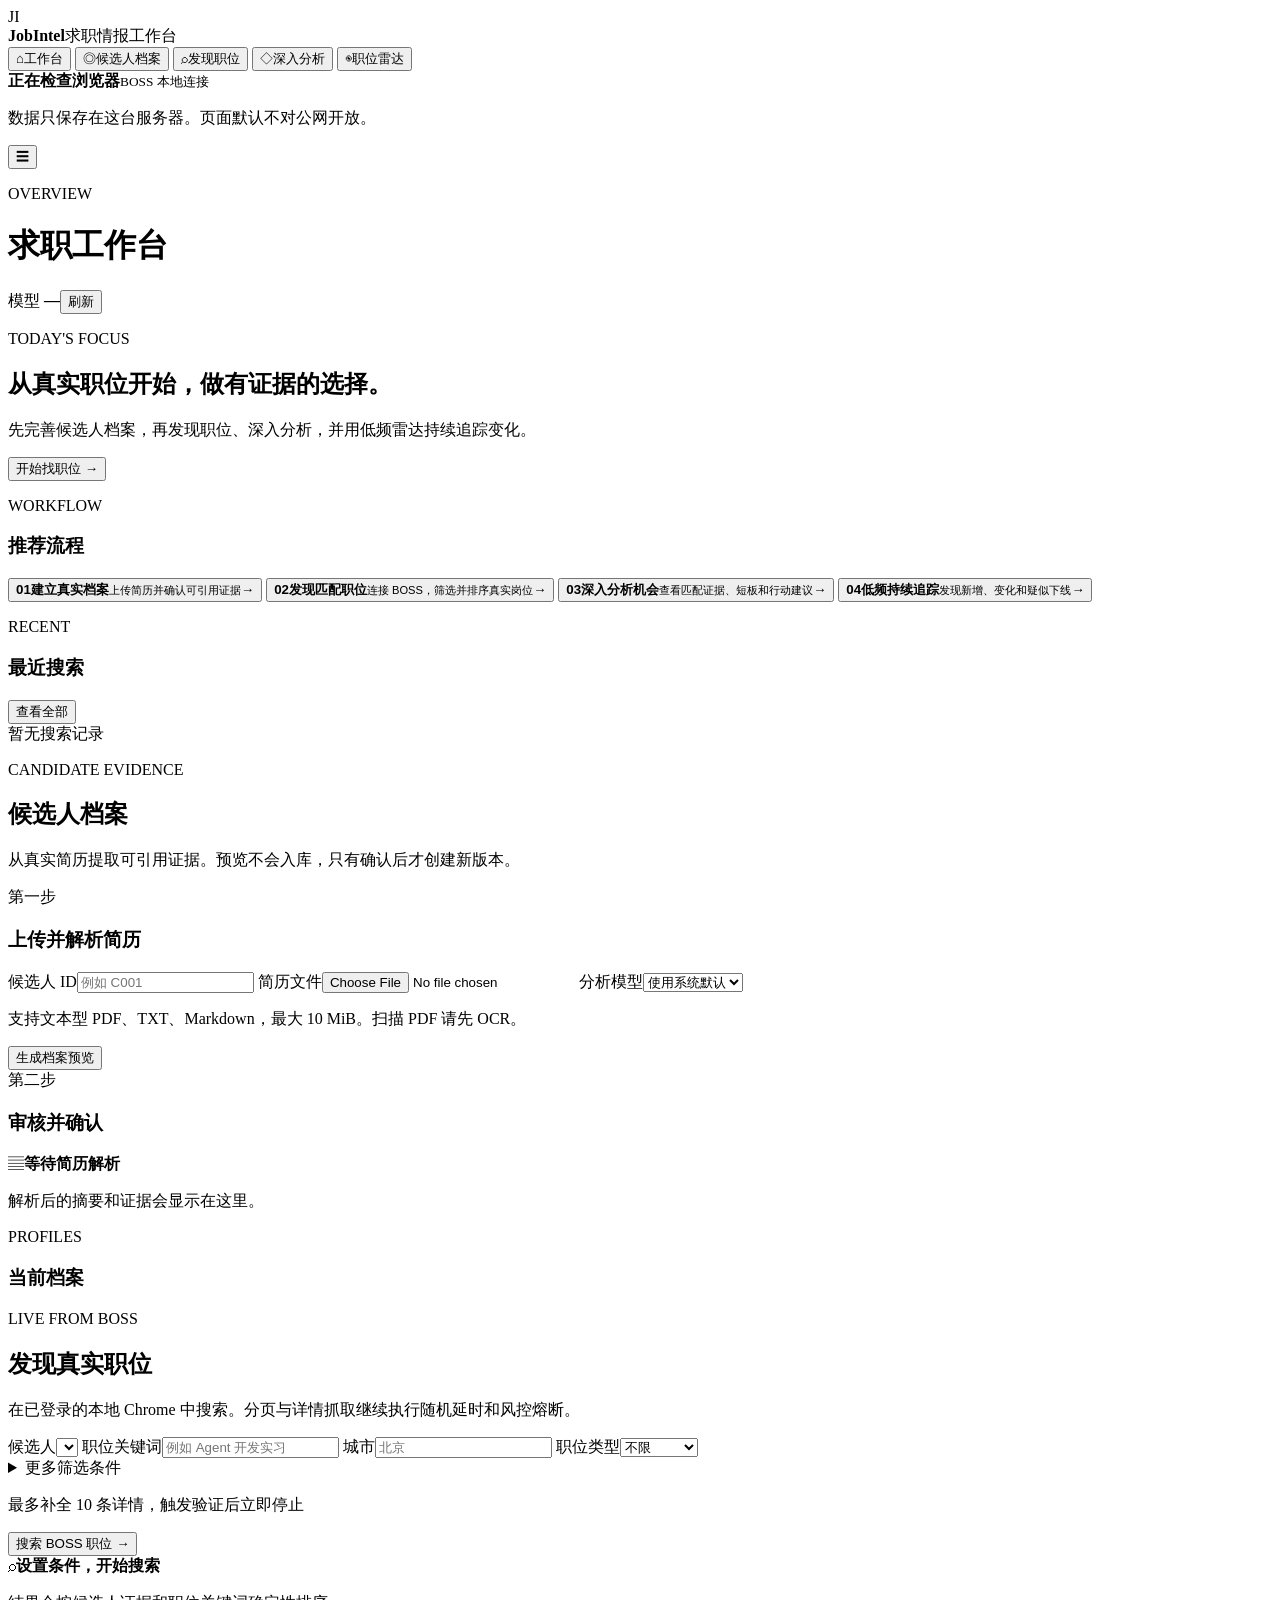
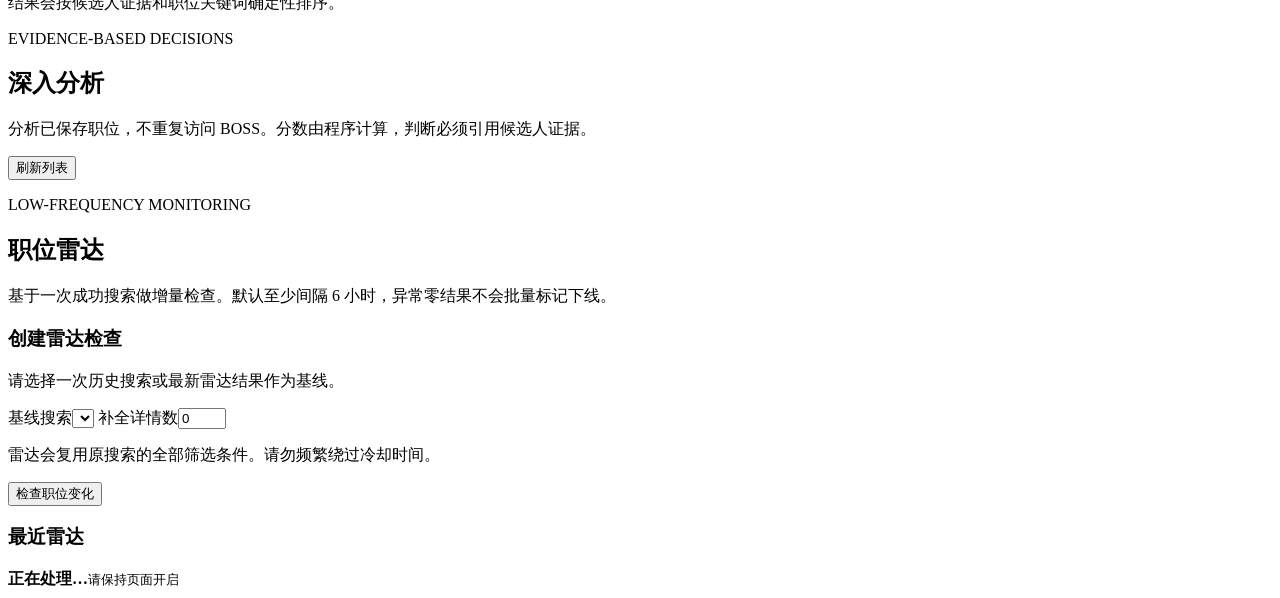
==== src/jobintel/web/static/index.html @ 4436703a "feat: initial JobIntel release" ====
<!doctype html>
<html lang="zh-CN">
<head>
  <meta charset="utf-8">
  <meta name="viewport" content="width=device-width, initial-scale=1">
  <meta name="color-scheme" content="light">
  <title>JobIntel · 求职工作台</title>
  <link rel="stylesheet" href="/static/app.css">
</head>
<body>
  <div class="app-shell">
    <aside class="sidebar">
      <div class="brand">
        <div class="brand-mark" aria-hidden="true">JI</div>
        <div><strong>JobIntel</strong><span>求职情报工作台</span></div>
      </div>
      <nav class="nav" aria-label="主要导航">
        <button class="nav-item active" data-view="dashboard"><span>⌂</span>工作台</button>
        <button class="nav-item" data-view="profiles"><span>◎</span>候选人档案</button>
        <button class="nav-item" data-view="discovery"><span>⌕</span>发现职位</button>
        <button class="nav-item" data-view="analyses"><span>◇</span>深入分析</button>
        <button class="nav-item" data-view="radar"><span>◉</span>职位雷达</button>
      </nav>
      <div class="sidebar-note">
        <span class="status-dot" id="browser-dot"></span>
        <div><strong id="browser-status">正在检查浏览器</strong><small>BOSS 本地连接</small></div>
      </div>
      <p class="privacy-note">数据只保存在这台服务器。页面默认不对公网开放。</p>
    </aside>

    <main class="main">
      <header class="topbar">
        <button id="menu-button" class="icon-button" aria-label="打开导航">☰</button>
        <div><p class="eyebrow" id="view-eyebrow">OVERVIEW</p><h1 id="view-title">求职工作台</h1></div>
        <div class="top-actions"><span class="provider-pill">模型 <b id="provider-name">—</b></span><button class="button secondary" id="refresh-button">刷新</button></div>
      </header>

      <section class="view active" id="view-dashboard">
        <div class="hero">
          <div><p class="eyebrow">TODAY'S FOCUS</p><h2>从真实职位开始，做有证据的选择。</h2><p>先完善候选人档案，再发现职位、深入分析，并用低频雷达持续追踪变化。</p></div>
          <button class="button primary large" data-go="discovery">开始找职位 <span>→</span></button>
        </div>
        <div class="metric-grid" id="metrics"></div>
        <div class="dashboard-grid">
          <article class="panel">
            <div class="panel-heading"><div><p class="eyebrow">WORKFLOW</p><h3>推荐流程</h3></div></div>
            <div class="workflow">
              <button data-go="profiles"><b>01</b><span><strong>建立真实档案</strong><small>上传简历并确认可引用证据</small></span><i>→</i></button>
              <button data-go="discovery"><b>02</b><span><strong>发现匹配职位</strong><small>连接 BOSS，筛选并排序真实岗位</small></span><i>→</i></button>
              <button data-go="analyses"><b>03</b><span><strong>深入分析机会</strong><small>查看匹配证据、短板和行动建议</small></span><i>→</i></button>
              <button data-go="radar"><b>04</b><span><strong>低频持续追踪</strong><small>发现新增、变化和疑似下线</small></span><i>→</i></button>
            </div>
          </article>
          <article class="panel">
            <div class="panel-heading"><div><p class="eyebrow">RECENT</p><h3>最近搜索</h3></div><button class="text-button" data-go="discovery">查看全部</button></div>
            <div id="recent-discoveries" class="compact-list empty-state">暂无搜索记录</div>
          </article>
        </div>
      </section>

      <section class="view" id="view-profiles">
        <div class="section-intro"><div><p class="eyebrow">CANDIDATE EVIDENCE</p><h2>候选人档案</h2><p>从真实简历提取可引用证据。预览不会入库，只有确认后才创建新版本。</p></div></div>
        <div class="two-column">
          <article class="panel form-panel">
            <div class="panel-heading"><div><span class="step-tag">第一步</span><h3>上传并解析简历</h3></div></div>
            <form id="profile-form">
              <label>候选人 ID<input name="candidate_id" required placeholder="例如 C001"></label>
              <label>简历文件<input name="resume" required type="file" accept=".pdf,.txt,.md,.markdown"></label>
              <label>分析模型<select name="provider"><option value="">使用系统默认</option><option value="deepseek">DeepSeek</option><option value="openai">OpenAI</option><option value="anthropic">Anthropic</option></select></label>
              <p class="field-help">支持文本型 PDF、TXT、Markdown，最大 10 MiB。扫描 PDF 请先 OCR。</p>
              <button class="button primary full" type="submit">生成档案预览</button>
            </form>
          </article>
          <article class="panel preview-panel">
            <div class="panel-heading"><div><span class="step-tag muted">第二步</span><h3>审核并确认</h3></div></div>
            <div id="profile-preview" class="empty-state tall"><span class="empty-icon">▤</span><strong>等待简历解析</strong><p>解析后的摘要和证据会显示在这里。</p></div>
          </article>
        </div>
        <article class="panel history-panel"><div class="panel-heading"><div><p class="eyebrow">PROFILES</p><h3>当前档案</h3></div></div><div id="profile-list" class="card-list"></div></article>
      </section>

      <section class="view" id="view-discovery">
        <div class="section-intro"><div><p class="eyebrow">LIVE FROM BOSS</p><h2>发现真实职位</h2><p>在已登录的本地 Chrome 中搜索。分页与详情抓取继续执行随机延时和风控熔断。</p></div></div>
        <article class="panel search-panel">
          <form id="discovery-form">
            <div class="form-grid primary-fields">
              <label>候选人<select name="candidate_id" id="candidate-select" required></select></label>
              <label class="wide">职位关键词<input name="query" required placeholder="例如 Agent 开发实习"></label>
              <label>城市<input name="city" placeholder="北京"></label>
              <label>职位类型<select name="employment_type"><option value="">不限</option><option value="internship">实习</option><option value="full_time">全职</option><option value="part_time">兼职</option><option value="other">其他/未知</option></select></label>
            </div>
            <details>
              <summary>更多筛选条件</summary>
              <div class="form-grid advanced-fields">
                <label>月薪最低（K）<input name="salary_min_k" type="number" min="0" placeholder="20"></label>
                <label>月薪最高（K）<input name="salary_max_k" type="number" min="0" placeholder="40"></label>
                <label>日薪最低（元）<input name="daily_salary_min_yuan" type="number" min="0" placeholder="200"></label>
                <label>日薪最高（元）<input name="daily_salary_max_yuan" type="number" min="0" placeholder="400"></label>
                <label>学历标签<input name="education" placeholder="本科，可用逗号分隔"></label>
                <label>经验标签<input name="experience" placeholder="不限，应届生"></label>
                <label class="wide">自定义排除词<input name="exclusions" placeholder="保险销售，课程顾问"></label>
                <label>结果数量<input name="limit" type="number" min="1" max="500" value="50"></label>
                <label>补全详情数<input name="detail_top" type="number" min="0" max="10" value="3"></label>
              </div>
              <div class="check-row">
                <label><input type="checkbox" name="exclude_outsourcing">排除外包/驻场</label>
                <label><input type="checkbox" name="exclude_training">排除培训机构</label>
                <label><input type="checkbox" name="exclude_agency">排除中介/猎头</label>
                <label><input type="checkbox" name="strict_salary">排除薪资面议</label>
              </div>
            </details>
            <div class="form-actions"><p><span class="safe-dot"></span>最多补全 10 条详情，触发验证后立即停止</p><button class="button primary" type="submit">搜索 BOSS 职位 <span>→</span></button></div>
          </form>
        </article>
        <div id="discovery-result" class="results-wrap"><div class="empty-state tall"><span class="empty-icon">⌕</span><strong>设置条件，开始搜索</strong><p>结果会按候选人证据和职位关键词确定性排序。</p></div></div>
      </section>

      <section class="view" id="view-analyses">
        <div class="section-intro"><div><p class="eyebrow">EVIDENCE-BASED DECISIONS</p><h2>深入分析</h2><p>分析已保存职位，不重复访问 BOSS。分数由程序计算，判断必须引用候选人证据。</p></div><button class="button secondary" id="reload-analyses">刷新列表</button></div>
        <div id="analysis-list" class="analysis-grid"></div>
      </section>

      <section class="view" id="view-radar">
        <div class="section-intro"><div><p class="eyebrow">LOW-FREQUENCY MONITORING</p><h2>职位雷达</h2><p>基于一次成功搜索做增量检查。默认至少间隔 6 小时，异常零结果不会批量标记下线。</p></div></div>
        <div class="two-column radar-layout">
          <article class="panel form-panel">
            <div class="panel-heading"><div><h3>创建雷达检查</h3><p>请选择一次历史搜索或最新雷达结果作为基线。</p></div></div>
            <form id="radar-form">
              <label>基线搜索<select name="baseline_run_id" id="radar-baseline" required></select></label>
              <label>补全详情数<input name="detail_top" type="number" min="0" max="10" value="0"></label>
              <p class="field-help">雷达会复用原搜索的全部筛选条件。请勿频繁绕过冷却时间。</p>
              <button class="button primary full" type="submit">检查职位变化</button>
            </form>
          </article>
          <article class="panel"><div class="panel-heading"><div><h3>最近雷达</h3></div></div><div id="radar-list" class="compact-list"></div></article>
        </div>
        <div id="radar-result"></div>
      </section>
    </main>
  </div>

  <dialog id="detail-dialog"><button class="dialog-close" aria-label="关闭">×</button><div id="dialog-content"></div></dialog>
  <div class="loading" id="loading" aria-live="polite"><div class="loader"></div><strong id="loading-text">正在处理…</strong><small>请保持页面开启</small></div>
  <div class="toast" id="toast" role="status"></div>
  <script src="/static/app.js" defer></script>
</body>
</html>
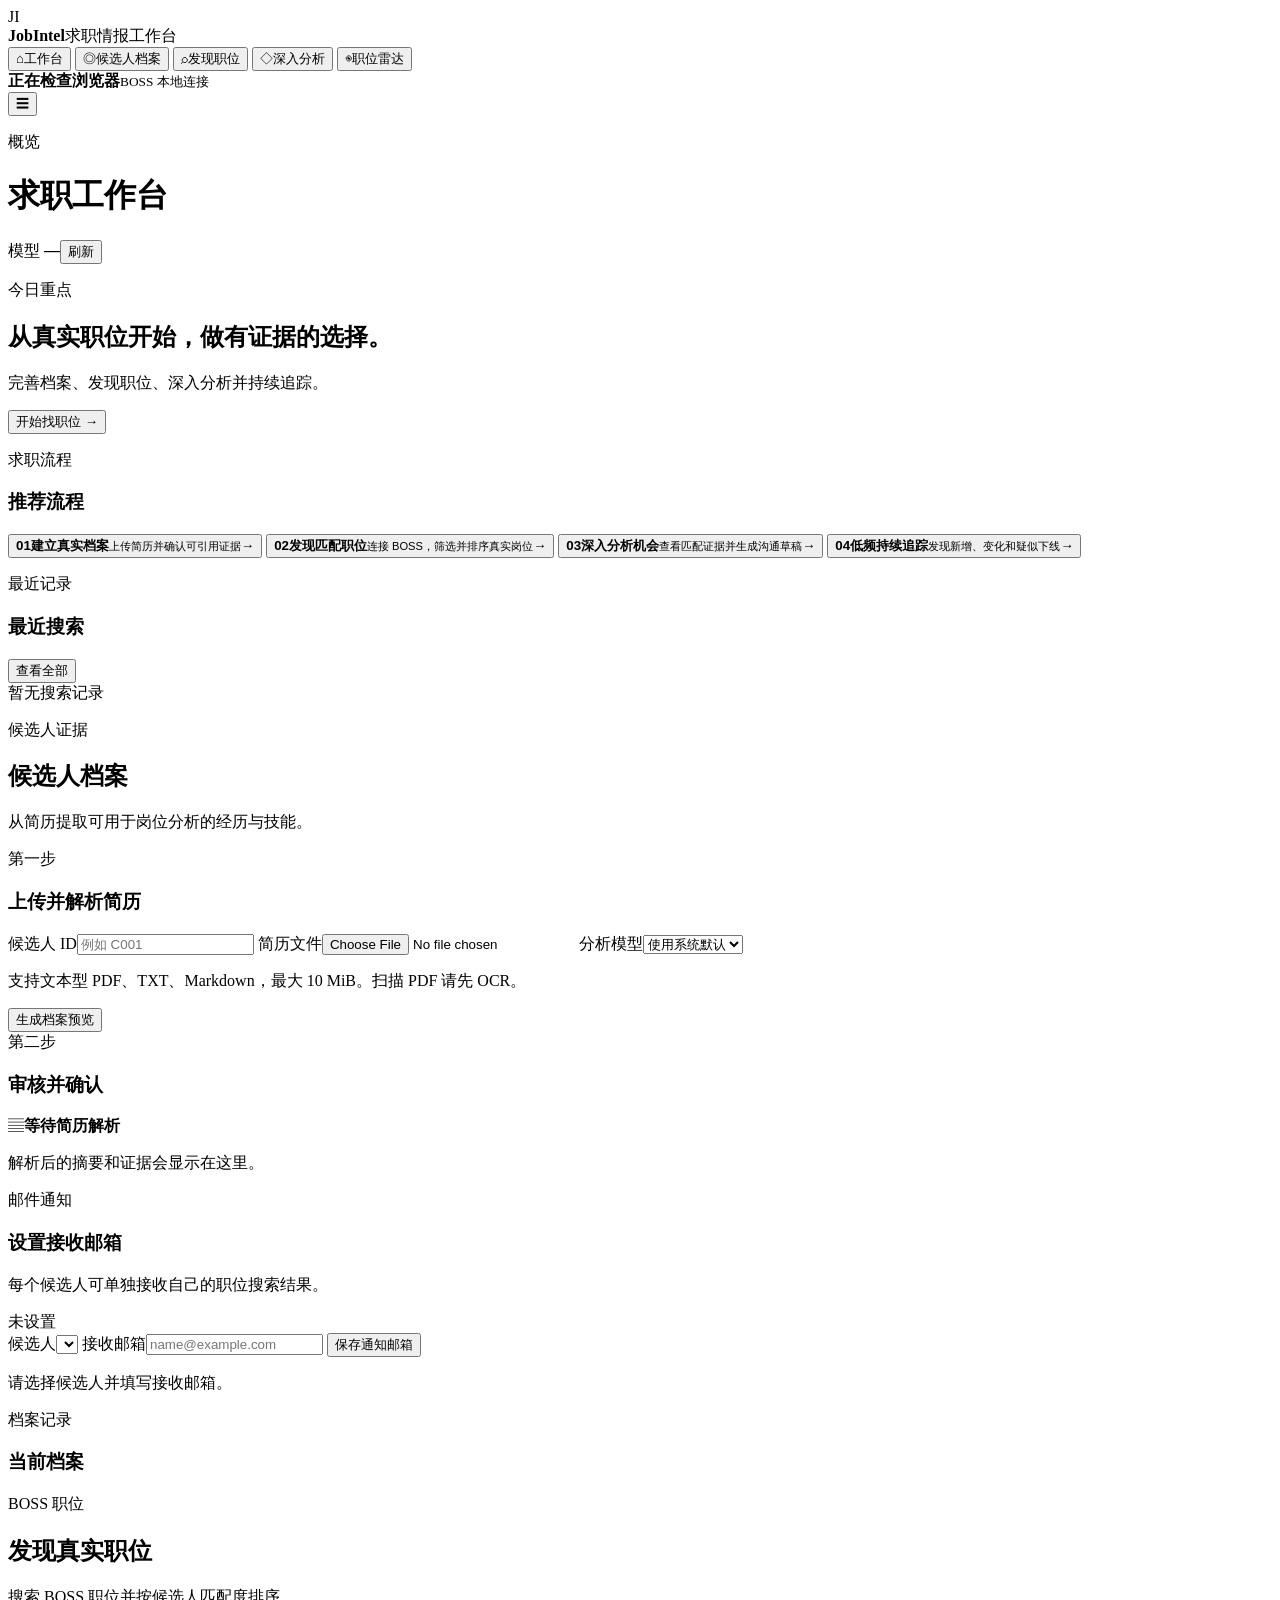
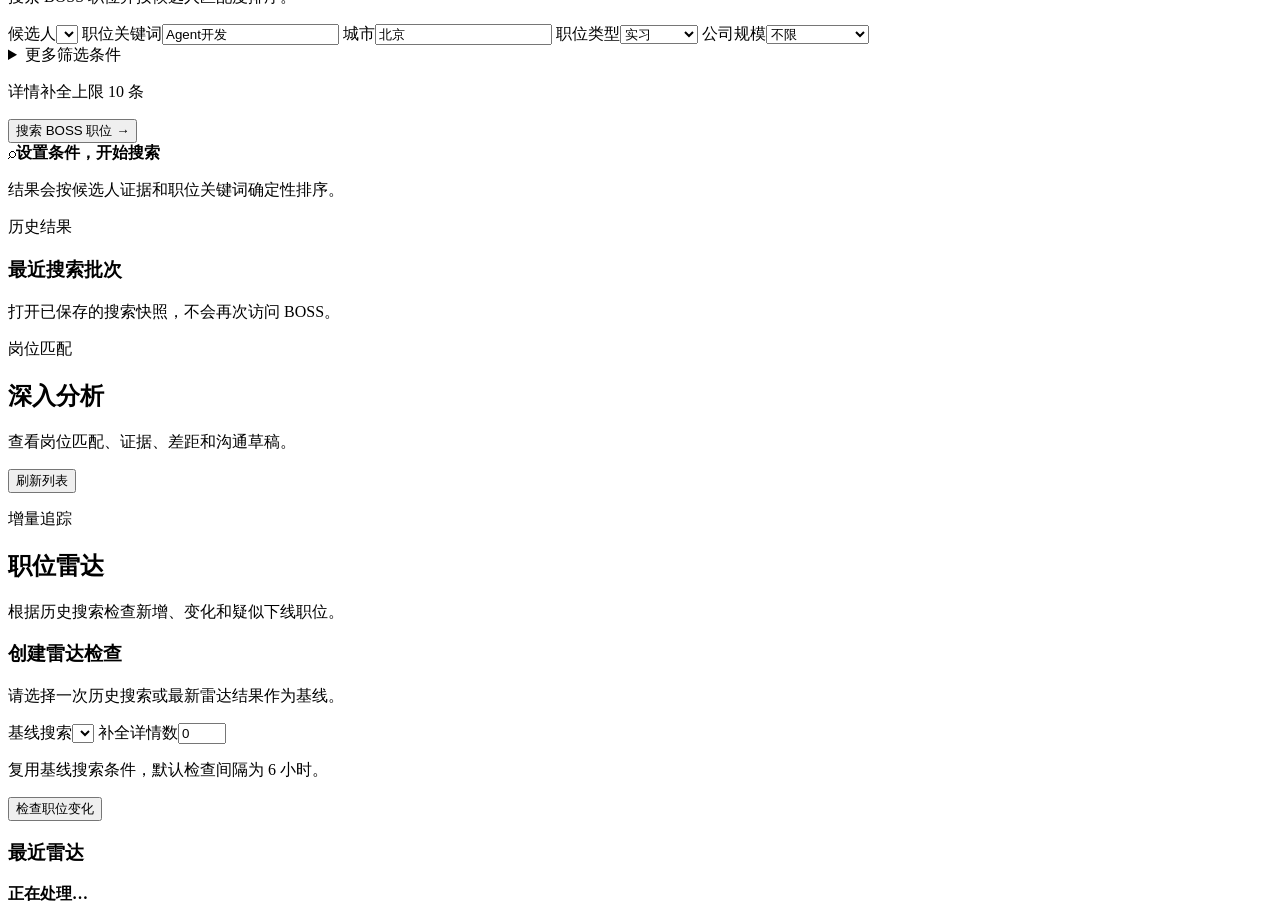
==== commit 77edc3f9: "feat: expand job discovery and candidate workflows" ====
--- a/src/jobintel/web/static/index.html
+++ b/src/jobintel/web/static/index.html
@@ -25,41 +25,40 @@
         <span class="status-dot" id="browser-dot"></span>
         <div><strong id="browser-status">正在检查浏览器</strong><small>BOSS 本地连接</small></div>
       </div>
-      <p class="privacy-note">数据只保存在这台服务器。页面默认不对公网开放。</p>
     </aside>
 
     <main class="main">
       <header class="topbar">
         <button id="menu-button" class="icon-button" aria-label="打开导航">☰</button>
-        <div><p class="eyebrow" id="view-eyebrow">OVERVIEW</p><h1 id="view-title">求职工作台</h1></div>
+        <div><p class="eyebrow" id="view-eyebrow">概览</p><h1 id="view-title">求职工作台</h1></div>
         <div class="top-actions"><span class="provider-pill">模型 <b id="provider-name">—</b></span><button class="button secondary" id="refresh-button">刷新</button></div>
       </header>
 
       <section class="view active" id="view-dashboard">
         <div class="hero">
-          <div><p class="eyebrow">TODAY'S FOCUS</p><h2>从真实职位开始，做有证据的选择。</h2><p>先完善候选人档案，再发现职位、深入分析，并用低频雷达持续追踪变化。</p></div>
+          <div><p class="eyebrow">今日重点</p><h2>从真实职位开始，做有证据的选择。</h2><p>完善档案、发现职位、深入分析并持续追踪。</p></div>
           <button class="button primary large" data-go="discovery">开始找职位 <span>→</span></button>
         </div>
         <div class="metric-grid" id="metrics"></div>
         <div class="dashboard-grid">
           <article class="panel">
-            <div class="panel-heading"><div><p class="eyebrow">WORKFLOW</p><h3>推荐流程</h3></div></div>
+            <div class="panel-heading"><div><p class="eyebrow">求职流程</p><h3>推荐流程</h3></div></div>
             <div class="workflow">
               <button data-go="profiles"><b>01</b><span><strong>建立真实档案</strong><small>上传简历并确认可引用证据</small></span><i>→</i></button>
               <button data-go="discovery"><b>02</b><span><strong>发现匹配职位</strong><small>连接 BOSS，筛选并排序真实岗位</small></span><i>→</i></button>
-              <button data-go="analyses"><b>03</b><span><strong>深入分析机会</strong><small>查看匹配证据、短板和行动建议</small></span><i>→</i></button>
+              <button data-go="analyses"><b>03</b><span><strong>深入分析机会</strong><small>查看匹配证据并生成沟通草稿</small></span><i>→</i></button>
               <button data-go="radar"><b>04</b><span><strong>低频持续追踪</strong><small>发现新增、变化和疑似下线</small></span><i>→</i></button>
             </div>
           </article>
           <article class="panel">
-            <div class="panel-heading"><div><p class="eyebrow">RECENT</p><h3>最近搜索</h3></div><button class="text-button" data-go="discovery">查看全部</button></div>
+            <div class="panel-heading"><div><p class="eyebrow">最近记录</p><h3>最近搜索</h3></div><button class="text-button" data-go="discovery">查看全部</button></div>
             <div id="recent-discoveries" class="compact-list empty-state">暂无搜索记录</div>
           </article>
         </div>
       </section>
 
       <section class="view" id="view-profiles">
-        <div class="section-intro"><div><p class="eyebrow">CANDIDATE EVIDENCE</p><h2>候选人档案</h2><p>从真实简历提取可引用证据。预览不会入库，只有确认后才创建新版本。</p></div></div>
+        <div class="section-intro"><div><p class="eyebrow">候选人证据</p><h2>候选人档案</h2><p>从简历提取可用于岗位分析的经历与技能。</p></div></div>
         <div class="two-column">
           <article class="panel form-panel">
             <div class="panel-heading"><div><span class="step-tag">第一步</span><h3>上传并解析简历</h3></div></div>
@@ -76,18 +75,30 @@
             <div id="profile-preview" class="empty-state tall"><span class="empty-icon">▤</span><strong>等待简历解析</strong><p>解析后的摘要和证据会显示在这里。</p></div>
           </article>
         </div>
-        <article class="panel history-panel"><div class="panel-heading"><div><p class="eyebrow">PROFILES</p><h3>当前档案</h3></div></div><div id="profile-list" class="card-list"></div></article>
+        <article class="panel search-panel notification-panel">
+          <div class="panel-heading"><div><p class="eyebrow">邮件通知</p><h3>设置接收邮箱</h3><p>每个候选人可单独接收自己的职位搜索结果。</p></div><span id="notification-email-status" class="version">未设置</span></div>
+          <form id="notification-email-form">
+            <div class="form-grid notification-fields">
+              <label>候选人<select name="candidate_id" id="notification-candidate-select" required></select></label>
+              <label class="wide">接收邮箱<input name="recipient_email" type="email" maxlength="320" autocomplete="email" required placeholder="name@example.com"></label>
+              <button class="button primary" type="submit">保存通知邮箱</button>
+            </div>
+            <p class="field-help" id="notification-email-help">请选择候选人并填写接收邮箱。</p>
+          </form>
+        </article>
+        <article class="panel history-panel"><div class="panel-heading"><div><p class="eyebrow">档案记录</p><h3>当前档案</h3></div></div><div id="profile-list" class="card-list"></div></article>
       </section>
 
       <section class="view" id="view-discovery">
-        <div class="section-intro"><div><p class="eyebrow">LIVE FROM BOSS</p><h2>发现真实职位</h2><p>在已登录的本地 Chrome 中搜索。分页与详情抓取继续执行随机延时和风控熔断。</p></div></div>
+        <div class="section-intro"><div><p class="eyebrow">BOSS 职位</p><h2>发现真实职位</h2><p>搜索 BOSS 职位并按候选人匹配度排序。</p></div></div>
         <article class="panel search-panel">
           <form id="discovery-form">
             <div class="form-grid primary-fields">
               <label>候选人<select name="candidate_id" id="candidate-select" required></select></label>
-              <label class="wide">职位关键词<input name="query" required placeholder="例如 Agent 开发实习"></label>
-              <label>城市<input name="city" placeholder="北京"></label>
-              <label>职位类型<select name="employment_type"><option value="">不限</option><option value="internship">实习</option><option value="full_time">全职</option><option value="part_time">兼职</option><option value="other">其他/未知</option></select></label>
+              <label class="wide">职位关键词<input name="query" required value="Agent开发" placeholder="例如 Agent开发"></label>
+              <label>城市<input name="city" value="北京" placeholder="北京"></label>
+              <label>职位类型<select name="employment_type"><option value="">不限</option><option value="internship" selected>实习</option><option value="full_time">全职</option><option value="part_time">兼职</option><option value="other">其他/未知</option></select></label>
+              <label>公司规模<select name="company_size"><option value="">不限</option><option value="micro">0-20 人</option><option value="small">20-99 人</option><option value="medium">100-499 人</option><option value="large">500-999 人</option><option value="very_large">1000-9999 人</option><option value="enterprise">10000 人以上</option></select></label>
             </div>
             <details>
               <summary>更多筛选条件</summary>
@@ -99,7 +110,7 @@
                 <label>学历标签<input name="education" placeholder="本科，可用逗号分隔"></label>
                 <label>经验标签<input name="experience" placeholder="不限，应届生"></label>
                 <label class="wide">自定义排除词<input name="exclusions" placeholder="保险销售，课程顾问"></label>
-                <label>结果数量<input name="limit" type="number" min="1" max="500" value="50"></label>
+                <label>结果数量<input name="limit" type="number" min="1" max="500" value="10"></label>
                 <label>补全详情数<input name="detail_top" type="number" min="0" max="10" value="3"></label>
               </div>
               <div class="check-row">
@@ -109,26 +120,27 @@
                 <label><input type="checkbox" name="strict_salary">排除薪资面议</label>
               </div>
             </details>
-            <div class="form-actions"><p><span class="safe-dot"></span>最多补全 10 条详情，触发验证后立即停止</p><button class="button primary" type="submit">搜索 BOSS 职位 <span>→</span></button></div>
+            <div class="form-actions"><p><span class="safe-dot"></span>详情补全上限 10 条</p><button class="button primary" type="submit">搜索 BOSS 职位 <span>→</span></button></div>
           </form>
         </article>
         <div id="discovery-result" class="results-wrap"><div class="empty-state tall"><span class="empty-icon">⌕</span><strong>设置条件，开始搜索</strong><p>结果会按候选人证据和职位关键词确定性排序。</p></div></div>
+        <article class="panel discovery-history-panel"><div class="panel-heading"><div><p class="eyebrow">历史结果</p><h3>最近搜索批次</h3><p>打开已保存的搜索快照，不会再次访问 BOSS。</p></div></div><div id="discovery-history" class="compact-list"></div></article>
       </section>
 
       <section class="view" id="view-analyses">
-        <div class="section-intro"><div><p class="eyebrow">EVIDENCE-BASED DECISIONS</p><h2>深入分析</h2><p>分析已保存职位，不重复访问 BOSS。分数由程序计算，判断必须引用候选人证据。</p></div><button class="button secondary" id="reload-analyses">刷新列表</button></div>
+        <div class="section-intro"><div><p class="eyebrow">岗位匹配</p><h2>深入分析</h2><p>查看岗位匹配、证据、差距和沟通草稿。</p></div><button class="button secondary" id="reload-analyses">刷新列表</button></div>
         <div id="analysis-list" class="analysis-grid"></div>
       </section>
 
       <section class="view" id="view-radar">
-        <div class="section-intro"><div><p class="eyebrow">LOW-FREQUENCY MONITORING</p><h2>职位雷达</h2><p>基于一次成功搜索做增量检查。默认至少间隔 6 小时，异常零结果不会批量标记下线。</p></div></div>
+        <div class="section-intro"><div><p class="eyebrow">增量追踪</p><h2>职位雷达</h2><p>根据历史搜索检查新增、变化和疑似下线职位。</p></div></div>
         <div class="two-column radar-layout">
           <article class="panel form-panel">
             <div class="panel-heading"><div><h3>创建雷达检查</h3><p>请选择一次历史搜索或最新雷达结果作为基线。</p></div></div>
             <form id="radar-form">
               <label>基线搜索<select name="baseline_run_id" id="radar-baseline" required></select></label>
               <label>补全详情数<input name="detail_top" type="number" min="0" max="10" value="0"></label>
-              <p class="field-help">雷达会复用原搜索的全部筛选条件。请勿频繁绕过冷却时间。</p>
+              <p class="field-help">复用基线搜索条件，默认检查间隔为 6 小时。</p>
               <button class="button primary full" type="submit">检查职位变化</button>
             </form>
           </article>
@@ -140,7 +152,7 @@
   </div>
 
   <dialog id="detail-dialog"><button class="dialog-close" aria-label="关闭">×</button><div id="dialog-content"></div></dialog>
-  <div class="loading" id="loading" aria-live="polite"><div class="loader"></div><strong id="loading-text">正在处理…</strong><small>请保持页面开启</small></div>
+  <div class="loading" id="loading" aria-live="polite"><div class="loader"></div><strong id="loading-text">正在处理…</strong></div>
   <div class="toast" id="toast" role="status"></div>
   <script src="/static/app.js" defer></script>
 </body>
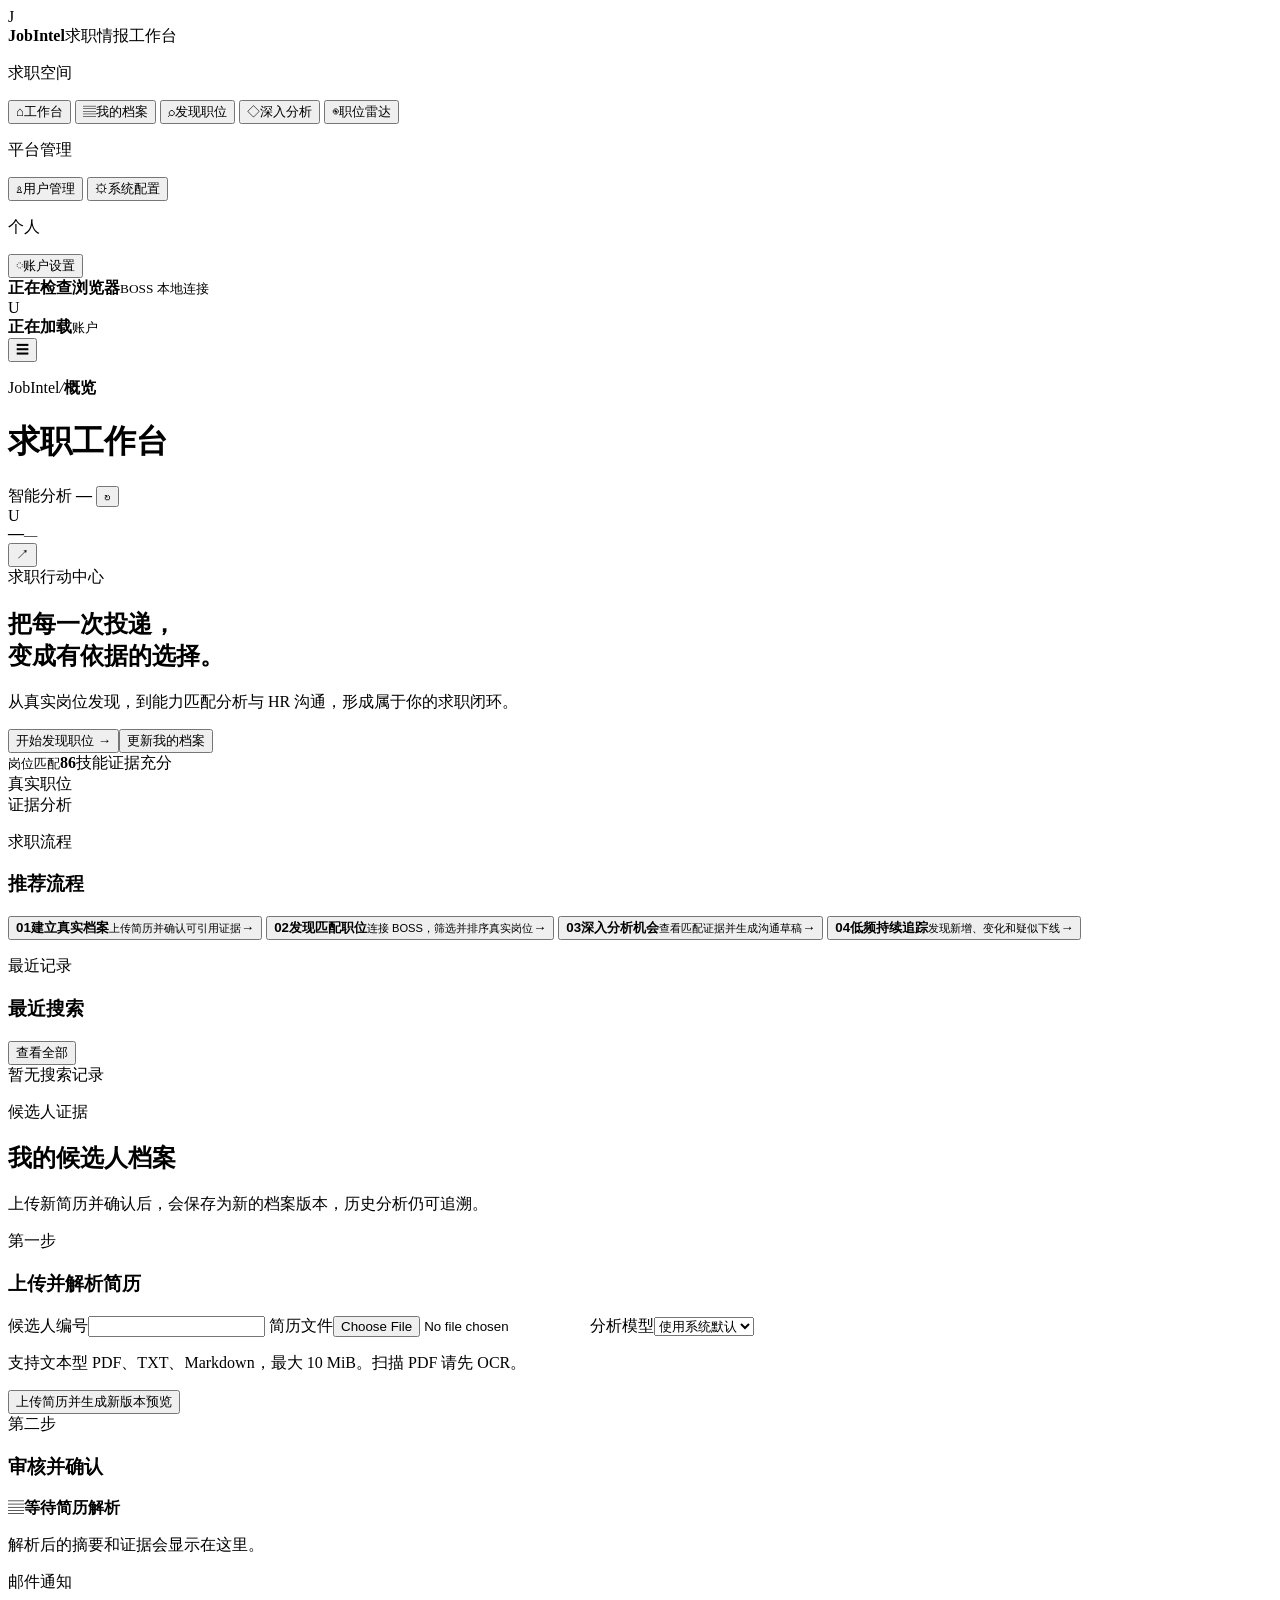
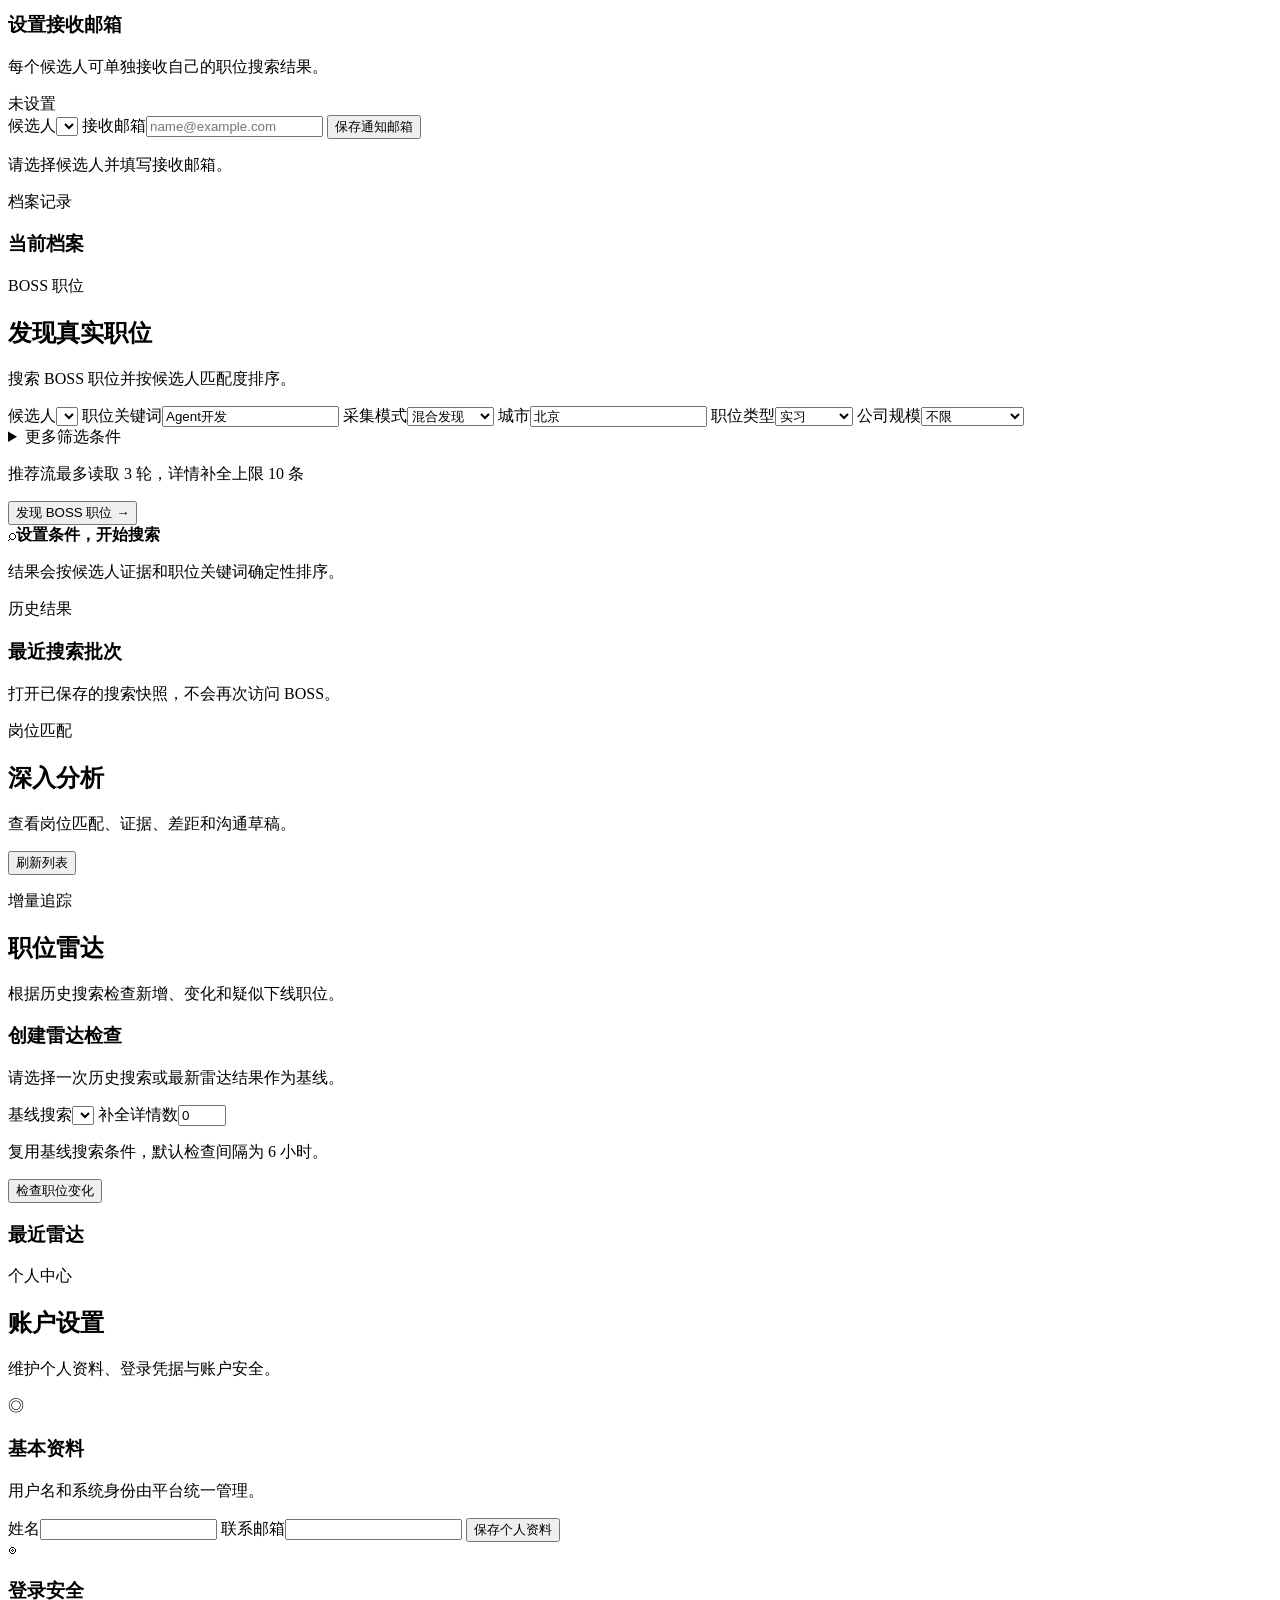
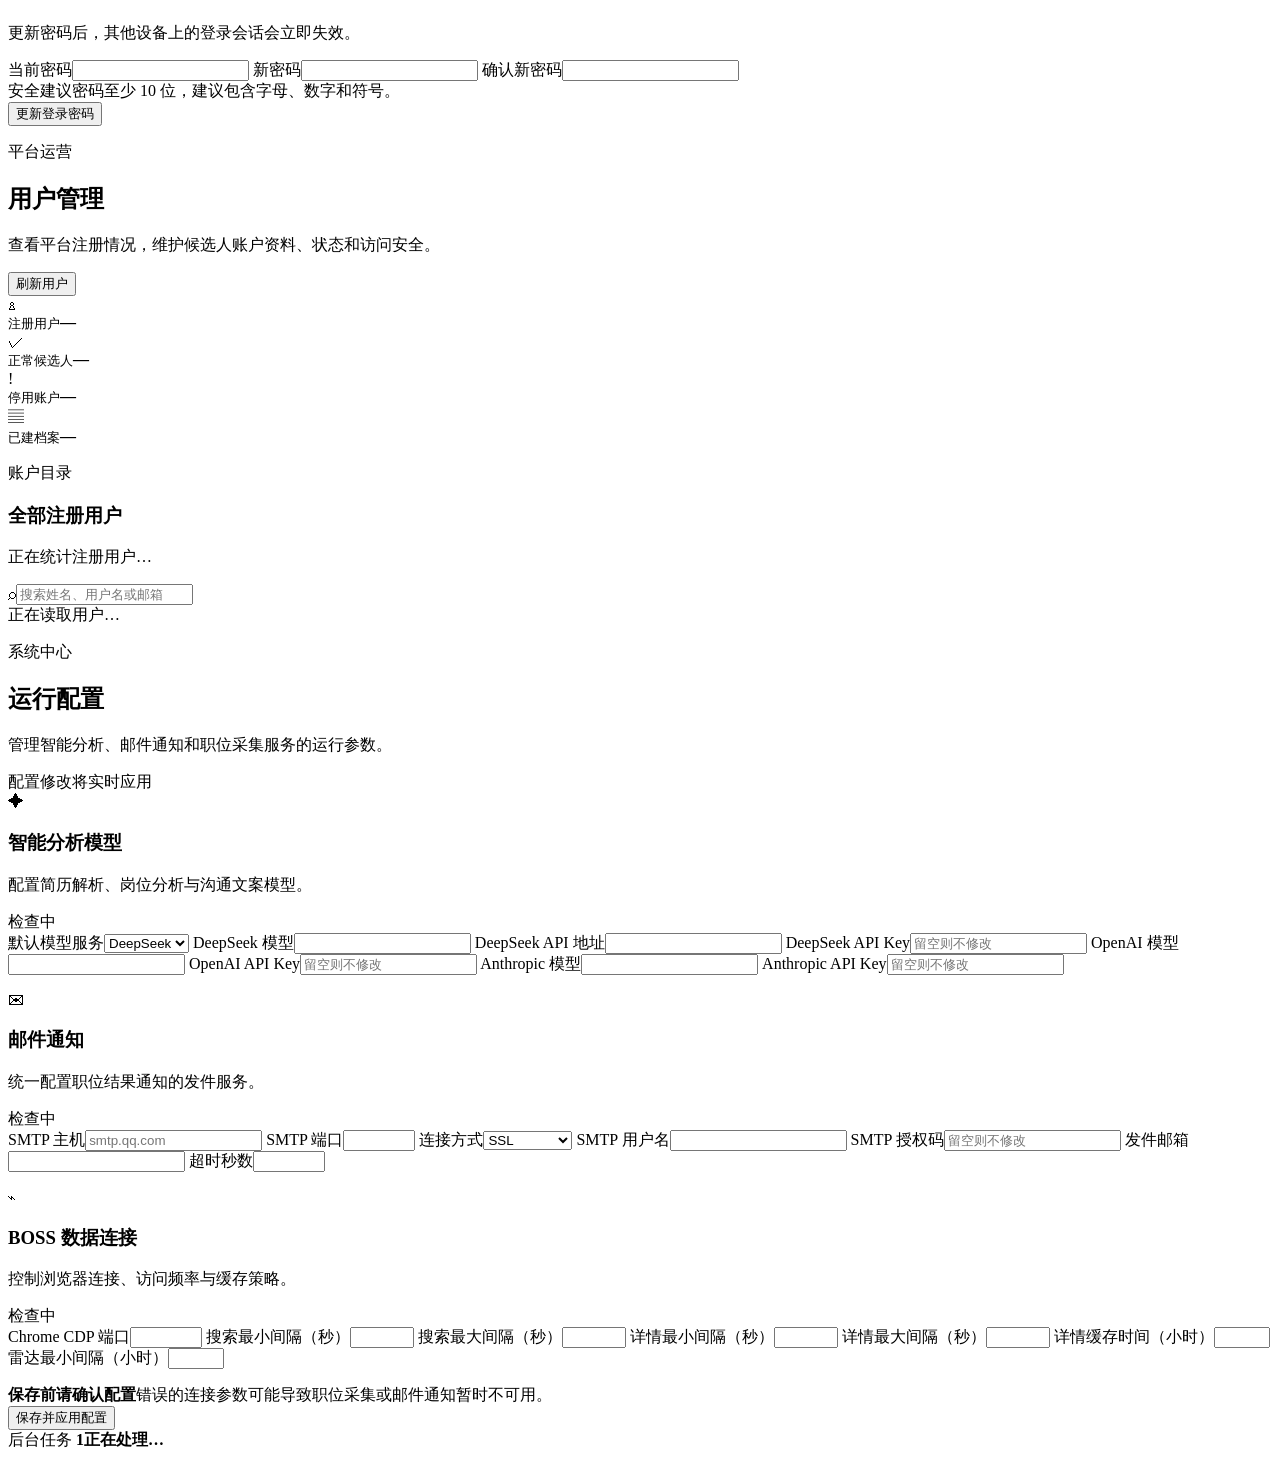
==== commit 69c1c5bc: "feat: add multi-user workspace and hybrid job discovery" ====
--- a/src/jobintel/web/static/index.html
+++ b/src/jobintel/web/static/index.html
@@ -9,35 +9,54 @@
 </head>
 <body>
   <div class="app-shell">
-    <aside class="sidebar">
+    <aside class="sidebar" aria-label="侧边导航">
       <div class="brand">
-        <div class="brand-mark" aria-hidden="true">JI</div>
+        <div class="brand-mark" aria-hidden="true"><span>J</span></div>
         <div><strong>JobIntel</strong><span>求职情报工作台</span></div>
       </div>
+      <p class="nav-label" data-role="candidate">求职空间</p>
       <nav class="nav" aria-label="主要导航">
-        <button class="nav-item active" data-view="dashboard"><span>⌂</span>工作台</button>
-        <button class="nav-item" data-view="profiles"><span>◎</span>候选人档案</button>
-        <button class="nav-item" data-view="discovery"><span>⌕</span>发现职位</button>
-        <button class="nav-item" data-view="analyses"><span>◇</span>深入分析</button>
-        <button class="nav-item" data-view="radar"><span>◉</span>职位雷达</button>
+        <button class="nav-item active" data-view="dashboard" data-role="candidate"><span class="nav-icon">⌂</span><span>工作台</span></button>
+        <button class="nav-item" data-view="profiles" data-role="candidate"><span class="nav-icon">▤</span><span>我的档案</span></button>
+        <button class="nav-item" data-view="discovery" data-role="candidate"><span class="nav-icon">⌕</span><span>发现职位</span></button>
+        <button class="nav-item" data-view="analyses" data-role="candidate"><span class="nav-icon">◇</span><span>深入分析</span></button>
+        <button class="nav-item" data-view="radar" data-role="candidate"><span class="nav-icon">◉</span><span>职位雷达</span></button>
       </nav>
-      <div class="sidebar-note">
+      <p class="nav-label" data-role="admin">平台管理</p>
+      <nav class="nav" aria-label="管理员导航" data-role="admin">
+        <button class="nav-item active" data-view="admin-users"><span class="nav-icon">♙</span><span>用户管理</span></button>
+        <button class="nav-item" data-view="admin-environment"><span class="nav-icon">⚙</span><span>系统配置</span></button>
+      </nav>
+      <p class="nav-label nav-label-spaced">个人</p>
+      <nav class="nav" aria-label="个人导航">
+        <button class="nav-item" data-view="account"><span class="nav-icon">◌</span><span>账户设置</span></button>
+      </nav>
+      <div class="sidebar-note" data-role="candidate">
         <span class="status-dot" id="browser-dot"></span>
         <div><strong id="browser-status">正在检查浏览器</strong><small>BOSS 本地连接</small></div>
       </div>
+      <div class="sidebar-user">
+        <span class="sidebar-avatar" id="sidebar-avatar">U</span>
+        <div><strong id="sidebar-user-name">正在加载</strong><small id="sidebar-user-role">账户</small></div>
+      </div>
     </aside>
 
     <main class="main">
       <header class="topbar">
         <button id="menu-button" class="icon-button" aria-label="打开导航">☰</button>
-        <div><p class="eyebrow" id="view-eyebrow">概览</p><h1 id="view-title">求职工作台</h1></div>
-        <div class="top-actions"><span class="provider-pill">模型 <b id="provider-name">—</b></span><button class="button secondary" id="refresh-button">刷新</button></div>
+        <div class="page-heading"><p class="breadcrumb"><span>JobIntel</span><i>/</i><b id="view-eyebrow">概览</b></p><h1 id="view-title">求职工作台</h1></div>
+        <div class="top-actions">
+          <span class="provider-pill" data-role="candidate"><i></i>智能分析 <b id="provider-name">—</b></span>
+          <button class="top-icon-button" id="refresh-button" title="刷新当前数据" aria-label="刷新当前数据">↻</button>
+          <div class="top-user"><span class="top-avatar" id="top-avatar">U</span><div><strong id="current-user">—</strong><small id="current-role">—</small></div></div>
+          <button class="top-icon-button logout-icon" id="logout-button" title="退出登录" aria-label="退出登录">↗</button>
+        </div>
       </header>
 
-      <section class="view active" id="view-dashboard">
+      <section class="view active" id="view-dashboard" data-role="candidate">
         <div class="hero">
-          <div><p class="eyebrow">今日重点</p><h2>从真实职位开始，做有证据的选择。</h2><p>完善档案、发现职位、深入分析并持续追踪。</p></div>
-          <button class="button primary large" data-go="discovery">开始找职位 <span>→</span></button>
+          <div class="hero-copy"><span class="hero-kicker"><i></i>求职行动中心</span><h2>把每一次投递，<br>变成有依据的选择。</h2><p>从真实岗位发现，到能力匹配分析与 HR 沟通，形成属于你的求职闭环。</p><div class="hero-actions"><button class="button hero-primary large" data-go="discovery">开始发现职位 <span>→</span></button><button class="button hero-secondary large" data-go="profiles">更新我的档案</button></div></div>
+          <div class="hero-visual" aria-hidden="true"><div class="orbit orbit-one"></div><div class="orbit orbit-two"></div><div class="hero-score"><small>岗位匹配</small><strong>86</strong><span>技能证据充分</span></div><div class="hero-chip chip-one">真实职位</div><div class="hero-chip chip-two">证据分析</div></div>
         </div>
         <div class="metric-grid" id="metrics"></div>
         <div class="dashboard-grid">
@@ -57,17 +76,17 @@
         </div>
       </section>
 
-      <section class="view" id="view-profiles">
-        <div class="section-intro"><div><p class="eyebrow">候选人证据</p><h2>候选人档案</h2><p>从简历提取可用于岗位分析的经历与技能。</p></div></div>
+      <section class="view" id="view-profiles" data-role="candidate">
+        <div class="section-intro"><div><p class="eyebrow">候选人证据</p><h2>我的候选人档案</h2><p>上传新简历并确认后，会保存为新的档案版本，历史分析仍可追溯。</p></div></div>
         <div class="two-column">
           <article class="panel form-panel">
             <div class="panel-heading"><div><span class="step-tag">第一步</span><h3>上传并解析简历</h3></div></div>
             <form id="profile-form">
-              <label>候选人 ID<input name="candidate_id" required placeholder="例如 C001"></label>
+              <label>候选人编号<input name="candidate_id" required readonly></label>
               <label>简历文件<input name="resume" required type="file" accept=".pdf,.txt,.md,.markdown"></label>
               <label>分析模型<select name="provider"><option value="">使用系统默认</option><option value="deepseek">DeepSeek</option><option value="openai">OpenAI</option><option value="anthropic">Anthropic</option></select></label>
               <p class="field-help">支持文本型 PDF、TXT、Markdown，最大 10 MiB。扫描 PDF 请先 OCR。</p>
-              <button class="button primary full" type="submit">生成档案预览</button>
+              <button class="button primary full" type="submit">上传简历并生成新版本预览</button>
             </form>
           </article>
           <article class="panel preview-panel">
@@ -89,13 +108,14 @@
         <article class="panel history-panel"><div class="panel-heading"><div><p class="eyebrow">档案记录</p><h3>当前档案</h3></div></div><div id="profile-list" class="card-list"></div></article>
       </section>
 
-      <section class="view" id="view-discovery">
+      <section class="view" id="view-discovery" data-role="candidate">
         <div class="section-intro"><div><p class="eyebrow">BOSS 职位</p><h2>发现真实职位</h2><p>搜索 BOSS 职位并按候选人匹配度排序。</p></div></div>
         <article class="panel search-panel">
           <form id="discovery-form">
             <div class="form-grid primary-fields">
               <label>候选人<select name="candidate_id" id="candidate-select" required></select></label>
               <label class="wide">职位关键词<input name="query" required value="Agent开发" placeholder="例如 Agent开发"></label>
+              <label>采集模式<select name="discovery_mode"><option value="hybrid" selected>混合发现</option><option value="search">关键词搜索</option><option value="recommendation">首页推荐</option></select></label>
               <label>城市<input name="city" value="北京" placeholder="北京"></label>
               <label>职位类型<select name="employment_type"><option value="">不限</option><option value="internship" selected>实习</option><option value="full_time">全职</option><option value="part_time">兼职</option><option value="other">其他/未知</option></select></label>
               <label>公司规模<select name="company_size"><option value="">不限</option><option value="micro">0-20 人</option><option value="small">20-99 人</option><option value="medium">100-499 人</option><option value="large">500-999 人</option><option value="very_large">1000-9999 人</option><option value="enterprise">10000 人以上</option></select></label>
@@ -117,22 +137,25 @@
                 <label><input type="checkbox" name="exclude_outsourcing">排除外包/驻场</label>
                 <label><input type="checkbox" name="exclude_training">排除培训机构</label>
                 <label><input type="checkbox" name="exclude_agency">排除中介/猎头</label>
+                <label><input type="checkbox" name="smart_expand">根据档案扩展搜索</label>
                 <label><input type="checkbox" name="strict_salary">排除薪资面议</label>
+                <label><input type="checkbox" name="prefer_new" checked>优先展示新岗位</label>
+                <label><input type="checkbox" name="only_new">仅显示未见岗位</label>
               </div>
             </details>
-            <div class="form-actions"><p><span class="safe-dot"></span>详情补全上限 10 条</p><button class="button primary" type="submit">搜索 BOSS 职位 <span>→</span></button></div>
+            <div class="form-actions"><p><span class="safe-dot"></span>推荐流最多读取 3 轮，详情补全上限 10 条</p><button class="button primary" type="submit">发现 BOSS 职位 <span>→</span></button></div>
           </form>
         </article>
         <div id="discovery-result" class="results-wrap"><div class="empty-state tall"><span class="empty-icon">⌕</span><strong>设置条件，开始搜索</strong><p>结果会按候选人证据和职位关键词确定性排序。</p></div></div>
         <article class="panel discovery-history-panel"><div class="panel-heading"><div><p class="eyebrow">历史结果</p><h3>最近搜索批次</h3><p>打开已保存的搜索快照，不会再次访问 BOSS。</p></div></div><div id="discovery-history" class="compact-list"></div></article>
       </section>
 
-      <section class="view" id="view-analyses">
+      <section class="view" id="view-analyses" data-role="candidate">
         <div class="section-intro"><div><p class="eyebrow">岗位匹配</p><h2>深入分析</h2><p>查看岗位匹配、证据、差距和沟通草稿。</p></div><button class="button secondary" id="reload-analyses">刷新列表</button></div>
         <div id="analysis-list" class="analysis-grid"></div>
       </section>
 
-      <section class="view" id="view-radar">
+      <section class="view" id="view-radar" data-role="candidate">
         <div class="section-intro"><div><p class="eyebrow">增量追踪</p><h2>职位雷达</h2><p>根据历史搜索检查新增、变化和疑似下线职位。</p></div></div>
         <div class="two-column radar-layout">
           <article class="panel form-panel">
@@ -148,11 +171,98 @@
         </div>
         <div id="radar-result"></div>
       </section>
+
+      <section class="view" id="view-account">
+        <div class="section-intro"><div><p class="eyebrow">个人中心</p><h2>账户设置</h2><p>维护个人资料、登录凭据与账户安全。</p></div></div>
+        <div class="two-column account-layout">
+          <article class="panel account-summary-panel">
+            <div class="panel-heading"><div><span class="panel-icon">◎</span><h3>基本资料</h3><p>用户名和系统身份由平台统一管理。</p></div></div>
+            <div class="account-summary" id="account-summary"></div>
+            <form id="account-profile-form" class="account-profile-form">
+              <label>姓名<input name="display_name" minlength="1" maxlength="80" autocomplete="name" required></label>
+              <label>联系邮箱<input name="email" type="email" maxlength="320" autocomplete="email" required></label>
+              <button class="button primary full" type="submit">保存个人资料</button>
+            </form>
+          </article>
+          <article class="panel form-panel security-panel">
+            <div class="panel-heading"><div><span class="panel-icon amber">⌾</span><h3>登录安全</h3><p>更新密码后，其他设备上的登录会话会立即失效。</p></div></div>
+            <form id="change-password-form">
+              <label>当前密码<input name="current_password" type="password" minlength="10" maxlength="128" autocomplete="current-password" required></label>
+              <label>新密码<input name="new_password" type="password" minlength="10" maxlength="128" autocomplete="new-password" required></label>
+              <label>确认新密码<input name="confirm_password" type="password" minlength="10" maxlength="128" autocomplete="new-password" required></label>
+              <div class="password-tip"><span>安全建议</span>密码至少 10 位，建议包含字母、数字和符号。</div>
+              <button class="button secondary full" type="submit">更新登录密码</button>
+            </form>
+          </article>
+        </div>
+      </section>
+
+      <section class="view admin-view" id="view-admin-users" data-role="admin">
+        <div id="admin-user-panel">
+          <div class="section-intro"><div><p class="eyebrow">平台运营</p><h2>用户管理</h2><p>查看平台注册情况，维护候选人账户资料、状态和访问安全。</p></div><button class="button primary" id="admin-users-refresh" type="button">刷新用户</button></div>
+          <div class="admin-metrics" id="admin-metrics">
+            <article><span class="metric-icon violet">♙</span><div><small>注册用户</small><strong>—</strong></div></article>
+            <article><span class="metric-icon green">✓</span><div><small>正常候选人</small><strong>—</strong></div></article>
+            <article><span class="metric-icon orange">!</span><div><small>停用账户</small><strong>—</strong></div></article>
+            <article><span class="metric-icon blue">▤</span><div><small>已建档案</small><strong>—</strong></div></article>
+          </div>
+          <article class="panel user-management-panel">
+            <div class="panel-heading user-list-heading"><div><p class="eyebrow">账户目录</p><h3>全部注册用户</h3><p id="admin-user-summary">正在统计注册用户…</p></div><div class="table-tools"><label class="search-box"><span>⌕</span><input id="admin-user-search" type="search" autocomplete="off" placeholder="搜索姓名、用户名或邮箱" aria-label="搜索用户"></label></div></div>
+            <div id="admin-user-list" class="user-list"><div class="empty-state">正在读取用户…</div></div>
+          </article>
+        </div>
+      </section>
+
+      <section class="view admin-view" id="view-admin-environment" data-role="admin">
+          <div class="section-intro"><div><p class="eyebrow">系统中心</p><h2>运行配置</h2><p>管理智能分析、邮件通知和职位采集服务的运行参数。</p></div><div class="config-health"><i></i><span>配置修改将实时应用</span></div></div>
+          <form id="environment-form" class="environment-grid">
+            <article class="panel form-panel config-card config-card-model">
+              <div class="panel-heading config-heading"><div class="config-title"><span class="config-icon violet">✦</span><div><h3>智能分析模型</h3><p>配置简历解析、岗位分析与沟通文案模型。</p></div></div><span class="config-state" id="llm-config-badge">检查中</span></div>
+              <label>默认模型服务<select name="llm_provider"><option value="deepseek">DeepSeek</option><option value="openai">OpenAI</option><option value="anthropic">Anthropic</option></select></label>
+              <label>DeepSeek 模型<input name="deepseek_model" required></label>
+              <label>DeepSeek API 地址<input name="deepseek_base_url" type="url" required></label>
+              <label>DeepSeek API Key<input name="deepseek_api_key" type="password" autocomplete="new-password" placeholder="留空则不修改"></label>
+              <label>OpenAI 模型<input name="openai_model" required></label>
+              <label>OpenAI API Key<input name="openai_api_key" type="password" autocomplete="new-password" placeholder="留空则不修改"></label>
+              <label>Anthropic 模型<input name="anthropic_model" required></label>
+              <label>Anthropic API Key<input name="anthropic_api_key" type="password" autocomplete="new-password" placeholder="留空则不修改"></label>
+              <p class="field-help" id="llm-config-status"></p>
+            </article>
+
+            <article class="panel form-panel config-card">
+              <div class="panel-heading config-heading"><div class="config-title"><span class="config-icon blue">✉</span><div><h3>邮件通知</h3><p>统一配置职位结果通知的发件服务。</p></div></div><span class="config-state" id="smtp-config-badge">检查中</span></div>
+              <label>SMTP 主机<input name="smtp_host" placeholder="smtp.qq.com"></label>
+              <label>SMTP 端口<input name="smtp_port" type="number" min="1" max="65535" required></label>
+              <label>连接方式<select name="smtp_transport"><option value="ssl">SSL</option><option value="starttls">STARTTLS</option><option value="plain">明文</option></select></label>
+              <label>SMTP 用户名<input name="smtp_username" autocomplete="username"></label>
+              <label>SMTP 授权码<input name="smtp_password" type="password" autocomplete="new-password" placeholder="留空则不修改"></label>
+              <label>发件邮箱<input name="smtp_from_address" type="email"></label>
+              <label>超时秒数<input name="smtp_timeout_seconds" type="number" min="1" max="120" step="0.1" required></label>
+              <p class="field-help" id="smtp-config-status"></p>
+            </article>
+
+            <article class="panel form-panel config-card">
+              <div class="panel-heading config-heading"><div class="config-title"><span class="config-icon orange">⌁</span><div><h3>BOSS 数据连接</h3><p>控制浏览器连接、访问频率与缓存策略。</p></div></div><span class="config-state" id="boss-config-badge">检查中</span></div>
+              <label>Chrome CDP 端口<input name="discovery_cdp_port" type="number" min="1" max="65535" required></label>
+              <label>搜索最小间隔（秒）<input name="discovery_search_min_delay_seconds" type="number" min="1" max="30" step="0.1" required></label>
+              <label>搜索最大间隔（秒）<input name="discovery_search_max_delay_seconds" type="number" min="1" max="30" step="0.1" required></label>
+              <label>详情最小间隔（秒）<input name="discovery_detail_min_delay_seconds" type="number" min="2" max="60" step="0.1" required></label>
+              <label>详情最大间隔（秒）<input name="discovery_detail_max_delay_seconds" type="number" min="2" max="60" step="0.1" required></label>
+              <label>详情缓存时间（小时）<input name="discovery_detail_cache_hours" type="number" min="1" max="168" required></label>
+              <label>雷达最小间隔（小时）<input name="radar_min_interval_hours" type="number" min="1" max="168" required></label>
+              <p class="field-help" id="boss-config-status"></p>
+            </article>
+            <div class="environment-actions"><div><strong>保存前请确认配置</strong><span>错误的连接参数可能导致职位采集或邮件通知暂时不可用。</span></div><button class="button primary large" type="submit">保存并应用配置</button></div>
+          </form>
+      </section>
     </main>
   </div>
 
   <dialog id="detail-dialog"><button class="dialog-close" aria-label="关闭">×</button><div id="dialog-content"></div></dialog>
-  <div class="loading" id="loading" aria-live="polite"><div class="loader"></div><strong id="loading-text">正在处理…</strong></div>
+  <div class="loading" id="loading" aria-live="polite">
+    <div class="loader"></div>
+    <div><span>后台任务 <b id="loading-count">1</b></span><strong id="loading-text">正在处理…</strong></div>
+  </div>
   <div class="toast" id="toast" role="status"></div>
   <script src="/static/app.js" defer></script>
 </body>
